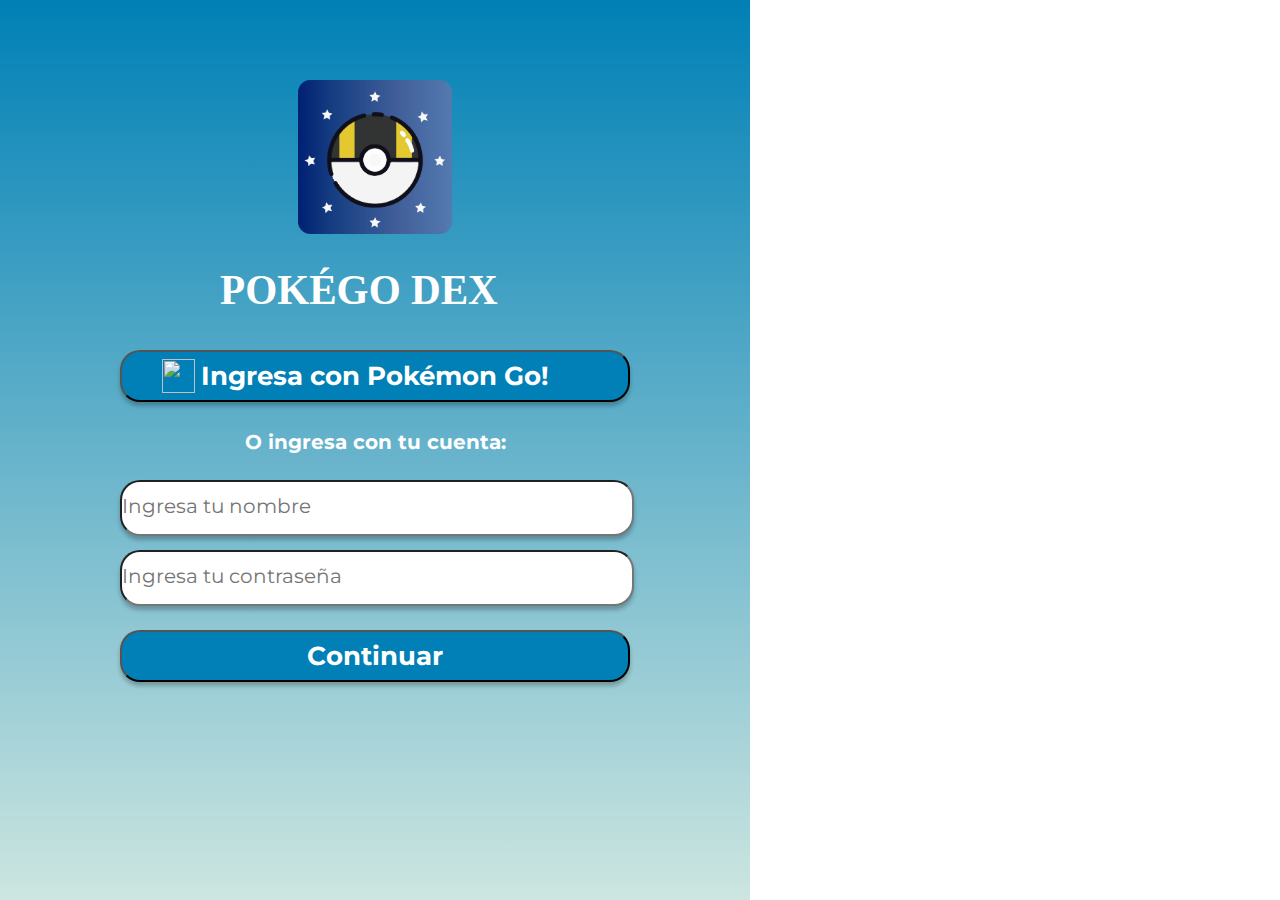
==== src/index.html @ 04f862b8 "Avances del Readme" ====
<!DOCTYPE html>
<html>
  <head>
    <meta charset="UTF-8">
    <meta name="viewport" content="width=device-width, initial-scale=1.0">
    <title>PokéGo Dex</title>
    <link rel="stylesheet" href="style.css" />
    <link rel="shortcut icon" type="image/x-icon" href="/images/logoprincipal.png">
    <link href="https://fonts.googleapis.com/css2?family=Montserrat&display=swap" rel="stylesheet">
    <link href="https://fonts.googleapis.com/css2?family=Encode+Sans+Semi+Expanded:wght@700&display=swap" rel="stylesheet">
  </head>
  <body class="index">
    <form action="principal.html" method="GET" id="form" class="contenido">
      <img id="logo" src="/images/logoprincipal.png">
      <h1>POKÉGO DEX</h1>
      <button id="botonGo">
        <a href="principal.html"><img src="images/logogo.jpg" alt=""> Ingresa con Pokémon Go!</a>
      </button>
      <h3>O ingresa con tu cuenta:</h3>
      <input type="text" id="nameUser" placeholder="Ingresa tu nombre">
      <div class="password">
        <input type="password" id="" placeholder="Ingresa tu contraseña"/>
      </div>
      <div class="send">
        <input type="submit" value="Continuar" onclick="submitForm()"/> 
      </div>
    </form>
  <div class="extension">
    <h3>PokéGo Dex es una extensión del juego de Pokémon Go</h3>
  </div>
    <script src="main.js" type="text/javascript"></script>
  </body>
</html>
---- src/style.css ----
*{
    margin: 0;
    padding: 0; 
}

/*Log in*/
.index {
background-image: url("images/backgroundLog.png");
background-position: center;
background-attachment: fixed;
background-size: cover;
background-repeat: no-repeat;
height: 100%;
}

.contenido {
position: absolute;
width: 750px;
height: 100%;
left: 0px;
top: 0px;
background: linear-gradient(180deg, #0080B6 0%, rgba(160, 207, 196, 0.53) 100%);
mix-blend-mode: normal;
}

#logo {
position: absolute;
width: 154px;
height: 154px;
left: 298px;
top: 80px;
}

.contenido h1 {
position: absolute;
width: 311px;
height: 44px;
left: 220px;
top: 265px;
    
font-family: Encode Sans Expanded;
font-style: normal;
font-weight: bold;
font-size: 41.17px;
line-height: 51px;
    
color: #FFFFFF;
}

#botonGo {
position: absolute;
width: 510px;
height: 52px;
left: 120px;
top: 350px;
background: #0080B6;
mix-blend-mode: normal;
box-shadow: 0px 4px 4px rgba(0, 0, 0, 0.25);
border-radius: 20px;
}

#botonGo:hover {
background-color: #015B81;
}

#botonGo a {
font-family: 'Montserrat', sans-serif;
font-style: normal;
font-weight: bold;
font-size: 26px;
line-height: 32px;
text-align: center;
color: #FFFFFF;
text-decoration: none;
}

#botonGo img {
position: absolute;
width: 33px;
height: 34px;
left: 40px;
top: 7px;
    
}

.contenido h3 {
position: absolute;
width: 342px;
height: 26px;
left: 204px;
top: 430px;

font-family: 'Montserrat', sans-serif;
font-style: normal;
font-weight: bold;
font-size: 19.9px;
line-height: 24px;
text-align: center;
color: #FFFFFF;
}

.contenido input {
position: absolute;
cursor: pointer;
width: 510px;
height: 52px;
left: 120px;
top: 480px;

background: #FFFFFF;
mix-blend-mode: normal;
box-shadow: 0px 4px 4px rgba(0, 0, 0, 0.25);
border-radius: 20px;
}

.contenido input::placeholder {
font-family: Montserrat;
font-style: normal;
font-weight: normal;
font-size: 19.9px;
line-height: 24px;
}

.password input{
position: absolute;
width: 510px;
height: 52px;
left: 120px;
top: 550px;
}

.password input::placeholder {
font-family: Montserrat;
font-style: normal;
font-weight: normal;
font-size: 19.9px;
line-height: 24px;
}

.send input {
position: absolute;
width: 510px;
height: 52px;
left: 120px;
top: 630px;
background: #0080B6;
mix-blend-mode: normal;
box-shadow: 0px 4px 4px rgba(0, 0, 0, 0.25);
border-radius: 20px;
color: #FFFFFF;
font-family: 'Montserrat', sans-serif;
font-style: normal;
font-weight: bold;
font-size: 26px;
line-height: 32px;
text-align: center;
}

.send input:hover {
background-color: #015B81;
}
    


.extension {
position: absolute;
left: 1100px;
top: 715px;

font-family: Montserrat;
font-style: normal;
font-weight: normal;
font-size: 12px;
line-height: 22px;

color: #FFFFFF;
}

/*Página Principal*/
.menu {
position: fixed;
width: 100%;
height: 152px;
left: 0px;
top: 0px;
background: linear-gradient(90deg, #0080B6 0%, rgba(160, 207, 196, 0.53) 100%);
}

.logo img{
position: absolute;
width: 99px;
height: 96px;
left: 41px;
top: 31px;
}

.logo h1 {
position: absolute;
width: 395px;
height: 42px;
left: 153px;
top: 50px;
    
font-family: Encode Sans Semi Expanded;
font-style: normal;
font-weight: 800;
font-size: 50px;
line-height: 62px;
    
color: #FFFFFF;
}

.buscadorPokemon input {
position: absolute;
width: 514px;
height: 52px;
left: 955px;
top: 48px;
background-color: transparent;
border: 2px solid #FFFFFF;
box-sizing: border-box;
border-radius: 15px;
}

.buscadorPokemon input::placeholder {
font-family: Montserrat;
font-style: normal;
font-weight: normal;
font-size: 19.9px;
line-height: 24px;
color: white;
}

.fondolupa {
position: absolute;
width: 61px;
height: 48px;
left: 1406px;
top: 50px;
    
background: #0080B6;
border-radius: 14px;
}

.buscadorPokemon img {
position: absolute;
width: 35px;
height: 35px;
left: 1423px;
top: 58px;
z-index: 1;
}

/*Estrella Favoritos*/
:root { /*elemento raíz de un documento*/
    --color-inactivo: #FFFFFF; /*Cuando el cursor no se encuentra sobre la estrella, esta será blanca (inactivo)*/
    --color-hover: #FFE600; /*Cuando el cursor se encuentre sobre la estrella, esta será amarilla (hover)*/
}

.valoracion {
    display: flex;
    flex-direction: row-reverse;
    position: absolute;
    left: 881px;
    top: 40px;
}

.valoracion button {
    background-color: initial;
    border: 0;
    color: var(--color-inactivo);
    transition: 1s all;
}

.valoracion button label {
    font-size: 50px;
     
} 

.valoracion button:hover {
    cursor: pointer;
    color: var(--color-hover);
    transform: rotate(360deg);
}

button:nth-child(1):hover ~ button { /*Cambian de color la etiqueda precedida (~) por aquella que que tiene el ratón encima (hover)*/
    color: var(--color-hover);
    transform: rotate(360deg);
}

/*Filtros*/
.filtros {
position: absolute;
width: 100%;
height: 60px;
left: 0px;
top: 150px;
background: #0080B6;
}


#generation,
#type,
#evolution {
cursor: pointer;
display: inline-flex;
float: right;
margin-right: 4%;
margin-top: 12px;
border: transparent;
background-color: #0080B6;
font-family: Montserrat;
font-style: normal;
font-weight: bold;
font-size: 26px;
line-height: 32px;
text-align: center;
color: #FFFFFF;
}

#generation:hover,
#type:hover,
#evolution:hover {
background-color: #015B81;
}

/*Aside (Actualizaciones)*/
input#abrir-cerrar {
visibility:hidden;
position: absolute;
}

label[for="abrir-cerrar"] {
    position: fixed;
    cursor: pointer;
    padding: 1rem;
    background-color: #0080B6;
    color: #fff;
    display: inline-block;
    width: 20%;
    font-family: Encode Sans Semi Expanded;
    font-weight: bold;
    margin-top: 150px;
    padding-left: 60%;
    font-size: 30px;
    transform: rotate(-90deg);
    margin-left: -39%;
    margin-top: 50%;
}
.cerrar {
    display:none;
}

#sidebar {
    width:0;
}

#contenido {
    margin-left:0;
}

input#abrir-cerrar:checked ~ #sidebar {
    width:340px;
}

/*El selector "+" selecciona el elemento que esté inmediatamente a continuación en el marcado html*/
/*En cambio, el selector "~" selecciona el elemento que esté a continuación pero no es necesario que esté inmediatamente a continuación*/
input#abrir-cerrar:checked + label[for="abrir-cerrar"], input#abrir-cerrar:checked ~ #contenido {
    margin-left:-260px;
    transition: margin-left .4s;
}

input#abrir-cerrar:checked + label[for="abrir-cerrar"] .cerrar {
    display:inline;
}

input#abrir-cerrar:checked + label[for="abrir-cerrar"] .abrir {
    display:none;
}

.sidebar { /*Contenido de Actualizaciones*/
    position: fixed;
    width: 340px;
    height:100%;
    top:200px;
    left: 0;
    z-index: 1;
    background-color: #0080B6;
    overflow-x: hidden;
    transition: 0.4s;
    padding: 1rem 0;
    box-sizing:border-box;
}

.sidebar h1 { 
position: absolute;
width: 190px;
height: 143px;
left: 26px;
top: 0px;
font-family: Encode Sans Semi Expanded;
color: white;
font-style: normal;
font-weight: bold;
font-size: 35px;
line-height: 52px;
}

.sidebar h1 span {
color: #A0CFC4;
left: 32px;
}

.sidebar h2 {
position: absolute;
width: 190px;
height: 143px;
left: 26px;
top: 45px;
font-family: Encode Sans Semi Expanded;
font-style: normal;
font-weight: bold;
font-size: 35px;
color: #FFFFFF;
}

.sidebar h3 {
position: absolute;
width: 190px;
height: 143px;
left: 26px;
top: 150px;   
font-family: Encode Sans Semi Expanded;
font-style: normal;
font-weight: bold;
font-size: 20px;   
color: #FFFFFF;
}

.mensaje {
position: relative;
display: inline-block;
text-align: center;
}

.mensaje img {
width: 419px;
height: 424px;
margin-left: 30px;
padding-top: 238px;

}

.actualizacion1 h3 {
position: absolute;
color: white;
top:250px;
font-size: 12px;
margin-left: -50px;
font-family: montserrat;
font-style: normal;
}

.actualizacion1 a{
position:absolute;
font-size:12px;
top: 280px;
margin-left: -190px;
margin-right: 170px;
color: #0080B6;
font-family: montserrat;
font-style: normal;
}

.actualizacion2 h3 {
position: absolute;
color: white;
top:330px;
font-size: 12px;
margin-left: -50px;
font-family: montserrat;
font-style: normal;
}
    
.actualizacion2 a{
position:absolute;
font-size:12px;
top: 360px;
margin-left: -190px;
margin-right: 170px;
color: #0080B6;
font-family: montserrat;
font-style: normal;
}
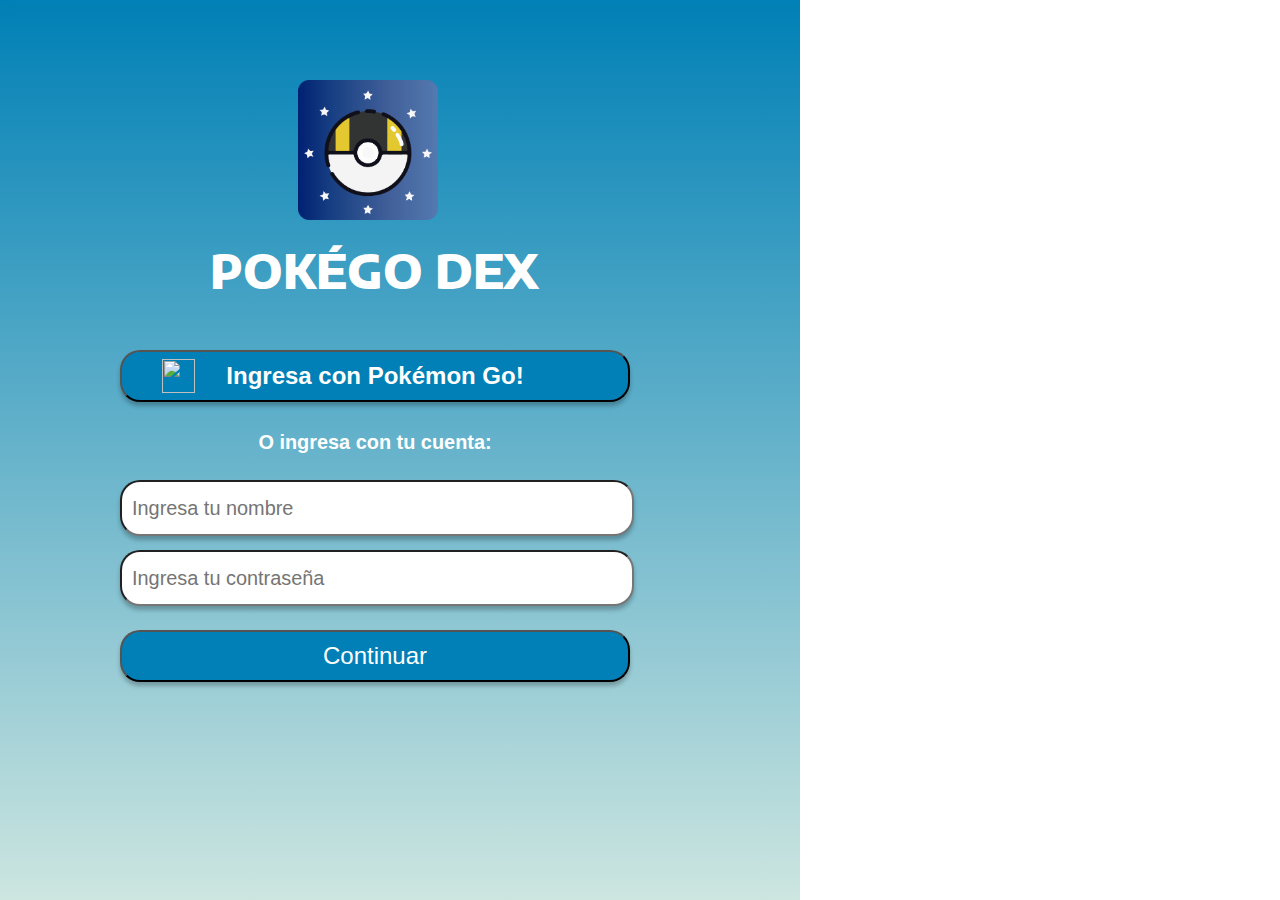
==== commit d88b212a: "cambios html y css" ====
--- a/src/index.html
+++ b/src/index.html
@@ -3,16 +3,17 @@
   <head>
     <meta charset="UTF-8">
     <meta name="viewport" content="width=device-width, initial-scale=1.0">
-    <title>PokéGo Dex</title>
+    <title>POKÉGO DEX</title>
     <link rel="stylesheet" href="style.css" />
     <link rel="shortcut icon" type="image/x-icon" href="/images/logoprincipal.png">
-    <link href="https://fonts.googleapis.com/css2?family=Montserrat&display=swap" rel="stylesheet">
-    <link href="https://fonts.googleapis.com/css2?family=Encode+Sans+Semi+Expanded:wght@700&display=swap" rel="stylesheet">
+    <link href="https://fonts.googleapis.com/css2?family=Encode+Sans+Semi+Expanded:wght@300;500;700;800&display=swap" rel="stylesheet"> 
   </head>
-  <body class="index">
-    <form action="principal.html" method="GET" id="form" class="contenido">
+  <body>
+    <div class= "containerIndex">
+      <img id="fondo" src="images/backgroundLog.png">
+      <form action="principal.html" method="GET" id="form" class="contenido">
       <img id="logo" src="/images/logoprincipal.png">
-      <h1>POKÉGO DEX</h1>
+      <h1 class="logoPoke">POKÉGO DEX</h1>
       <button id="botonGo">
         <a href="principal.html"><img src="images/logogo.jpg" alt=""> Ingresa con Pokémon Go!</a>
       </button>
@@ -24,10 +25,11 @@
       <div class="send">
         <input type="submit" value="Continuar" onclick="submitForm()"/> 
       </div>
-    </form>
-  <div class="extension">
-    <h3>PokéGo Dex es una extensión del juego de Pokémon Go</h3>
-  </div>
-    <script src="main.js" type="text/javascript"></script>
+      </form>
+      <div class="extension">
+      <h3>©2020 Dexia, Inc. ©2020 Pokémon. ©1995-2020 Nintendo / Creatures Inc.©</h3>
+      </div>
+      <script src="main.js" type="text/javascript"></script>
+    </div>
   </body>
 </html>
--- a/src/style.css
+++ b/src/style.css
@@ -1,22 +1,29 @@
+@import url("https://fonts.googleapis.com/css2?family=Encode+Sans+Semi+Expanded:wght@300;500;700;800&display=swap");
+
 *{
     margin: 0;
     padding: 0; 
 }
 
 /*Log in*/
-.index {
-background-image: url("images/backgroundLog.png");
+.containerIndex {
+font-family:'Encode Sans Expanded', sans-serif;
+width: 750px;
+height: 100%;
+}
+
+#fondo {
 background-position: center;
 background-attachment: fixed;
 background-size: cover;
 background-repeat: no-repeat;
-height: 100%;
+width: 1600px;
 }
 
 .contenido {
 position: absolute;
-width: 750px;
-height: 100%;
+width: 800px;
+height: 900px;
 left: 0px;
 top: 0px;
 background: linear-gradient(180deg, #0080B6 0%, rgba(160, 207, 196, 0.53) 100%);
@@ -25,26 +32,25 @@
 
 #logo {
 position: absolute;
-width: 154px;
-height: 154px;
+width: 140px;
+height: 140px;
 left: 298px;
 top: 80px;
 }
 
 .contenido h1 {
 position: absolute;
-width: 311px;
+width: 400px;
 height: 44px;
-left: 220px;
-top: 265px;
-    
-font-family: Encode Sans Expanded;
-font-style: normal;
-font-weight: bold;
-font-size: 41.17px;
-line-height: 51px;
-    
+left: 210px;
+top: 240px;
+font-family: Encode Sans Semi Expanded;
+font-style: normal;
+font-weight: 800;
+font-size: 46px;
+line-height: 62px;
 color: #FFFFFF;
+
 }
 
 #botonGo {
@@ -64,10 +70,8 @@
 }
 
 #botonGo a {
-font-family: 'Montserrat', sans-serif;
-font-style: normal;
 font-weight: bold;
-font-size: 26px;
+font-size: 24px;
 line-height: 32px;
 text-align: center;
 color: #FFFFFF;
@@ -90,7 +94,6 @@
 left: 204px;
 top: 430px;
 
-font-family: 'Montserrat', sans-serif;
 font-style: normal;
 font-weight: bold;
 font-size: 19.9px;
@@ -101,12 +104,11 @@
 
 .contenido input {
 position: absolute;
-cursor: pointer;
 width: 510px;
 height: 52px;
 left: 120px;
 top: 480px;
-
+font-size: 20px;
 background: #FFFFFF;
 mix-blend-mode: normal;
 box-shadow: 0px 4px 4px rgba(0, 0, 0, 0.25);
@@ -114,11 +116,9 @@
 }
 
 .contenido input::placeholder {
-font-family: Montserrat;
-font-style: normal;
-font-weight: normal;
 font-size: 19.9px;
 line-height: 24px;
+padding-left: 10px;
 }
 
 .password input{
@@ -127,13 +127,12 @@
 height: 52px;
 left: 120px;
 top: 550px;
+font-size:20px;
 }
 
 .password input::placeholder {
-font-family: Montserrat;
 font-style: normal;
 font-weight: normal;
-font-size: 19.9px;
 line-height: 24px;
 }
 
@@ -148,11 +147,9 @@
 box-shadow: 0px 4px 4px rgba(0, 0, 0, 0.25);
 border-radius: 20px;
 color: #FFFFFF;
-font-family: 'Montserrat', sans-serif;
-font-style: normal;
-font-weight: bold;
-font-size: 26px;
-line-height: 32px;
+font-style: normal;
+font-weight: 300;
+font-size: 24px;
 text-align: center;
 }
 
@@ -160,30 +157,31 @@
 background-color: #015B81;
 }
     
-
-
 .extension {
 position: absolute;
-left: 1100px;
-top: 715px;
-
-font-family: Montserrat;
-font-style: normal;
-font-weight: normal;
-font-size: 12px;
+left: 1095px;
+top: 755px;
+font-weight: 300;
+font-size: 10px;
 line-height: 22px;
-
 color: #FFFFFF;
 }
 
 /*Página Principal*/
+
+.arriba {
+top:0px;
+float: left;
+background-color: #FFE600;
+}
+
 .menu {
 position: fixed;
 width: 100%;
 height: 152px;
 left: 0px;
 top: 0px;
-background: linear-gradient(90deg, #0080B6 0%, rgba(160, 207, 196, 0.53) 100%);
+background:linear-gradient(90deg, #0080B6 0%, #A0CFC4 100%);
 }
 
 .logo img{
@@ -199,14 +197,12 @@
 width: 395px;
 height: 42px;
 left: 153px;
-top: 50px;
-    
+top: 50px;   
 font-family: Encode Sans Semi Expanded;
 font-style: normal;
 font-weight: 800;
 font-size: 50px;
 line-height: 62px;
-    
 color: #FFFFFF;
 }
 
@@ -220,10 +216,13 @@
 border: 2px solid #FFFFFF;
 box-sizing: border-box;
 border-radius: 15px;
+color: #FFFFFF;
+font-style: bold;
+font-size: 19.9px; ;
 }
 
 .buscadorPokemon input::placeholder {
-font-family: Montserrat;
+padding-left: 10px;
 font-style: normal;
 font-weight: normal;
 font-size: 19.9px;
@@ -231,22 +230,28 @@
 color: white;
 }
 
-.fondolupa {
+.fondolupa button{
 position: absolute;
 width: 61px;
 height: 48px;
 left: 1406px;
 top: 50px;
-    
+border: none;
+  
 background: #0080B6;
 border-radius: 14px;
 }
 
+.fondolupa button:hover {
+  background: #015B81;
+  cursor: pointer; 
+}
+
 .buscadorPokemon img {
 position: absolute;
 width: 35px;
 height: 35px;
-left: 1423px;
+left: 1421px;
 top: 58px;
 z-index: 1;
 }
@@ -266,21 +271,31 @@
 }
 
 .valoracion button {
-    background-color: initial;
-    border: 0;
-    color: var(--color-inactivo);
-    transition: 1s all;
+  background-color: initial;
+  border: 0;
+  color: var(--color-inactivo);
+  transition: 1s all;
+  transition: 1s all;
+}
+
+.valoracion button a {
+  text-decoration: none;
+  color: var(--color-inactivo);
 }
 
 .valoracion button label {
-    font-size: 50px;
-     
+  font-size: 50px;
 } 
 
 .valoracion button:hover {
-    cursor: pointer;
-    color: var(--color-hover);
-    transform: rotate(360deg);
+  cursor: pointer;
+  color: var(--color-hover);
+  transform: rotate(360deg);
+  transform: rotate(360deg);
+}
+
+.valoracion button a:hover {
+  color: var(--color-hover);
 }
 
 button:nth-child(1):hover ~ button { /*Cambian de color la etiqueda precedida (~) por aquella que que tiene el ratón encima (hover)*/
@@ -301,26 +316,25 @@
 
 #generation,
 #type,
-#evolution {
+#candy {
 cursor: pointer;
 display: inline-flex;
 float: right;
 margin-right: 4%;
 margin-top: 12px;
 border: transparent;
-background-color: #0080B6;
-font-family: Montserrat;
-font-style: normal;
-font-weight: bold;
+background-color:transparent;
+font-style: normal;
+font-weight: 500;
 font-size: 26px;
 line-height: 32px;
-text-align: center;
+text-align: right;
 color: #FFFFFF;
 }
 
 #generation:hover,
 #type:hover,
-#evolution:hover {
+#candy:hover {
 background-color: #015B81;
 }
 
@@ -339,10 +353,10 @@
     display: inline-block;
     width: 20%;
     font-family: Encode Sans Semi Expanded;
-    font-weight: bold;
+    font-weight: 500;
     margin-top: 150px;
     padding-left: 60%;
-    font-size: 30px;
+    font-size: 26px;
     transform: rotate(-90deg);
     margin-left: -39%;
     margin-top: 50%;
@@ -360,7 +374,7 @@
 }
 
 input#abrir-cerrar:checked ~ #sidebar {
-    width:340px;
+    width:360px;
 }
 
 /*El selector "+" selecciona el elemento que esté inmediatamente a continuación en el marcado html*/
@@ -379,17 +393,17 @@
 }
 
 .sidebar { /*Contenido de Actualizaciones*/
-    position: fixed;
-    width: 340px;
-    height:100%;
-    top:200px;
-    left: 0;
-    z-index: 1;
-    background-color: #0080B6;
-    overflow-x: hidden;
-    transition: 0.4s;
-    padding: 1rem 0;
-    box-sizing:border-box;
+  position: fixed;
+  width: 340px;
+  height:100%;
+  top:200px;
+  left: 0;
+  z-index: 1;
+  background-color: #0080B6;
+  overflow-x: hidden;
+  transition: 0.4s;
+  padding: 1rem 0;
+  box-sizing:border-box;
 }
 
 .sidebar h1 { 
@@ -399,10 +413,10 @@
 left: 26px;
 top: 0px;
 font-family: Encode Sans Semi Expanded;
-color: white;
+color: rgb(255, 255, 255);
 font-style: normal;
 font-weight: bold;
-font-size: 35px;
+font-size: 28px;
 line-height: 52px;
 }
 
@@ -420,7 +434,7 @@
 font-family: Encode Sans Semi Expanded;
 font-style: normal;
 font-weight: bold;
-font-size: 35px;
+font-size: 28px;
 color: #FFFFFF;
 }
 
@@ -429,11 +443,11 @@
 width: 190px;
 height: 143px;
 left: 26px;
-top: 150px;   
+top: 120px;   
 font-family: Encode Sans Semi Expanded;
 font-style: normal;
 font-weight: bold;
-font-size: 20px;   
+font-size: 15px;   
 color: #FFFFFF;
 }
 
@@ -444,77 +458,453 @@
 }
 
 .mensaje img {
-width: 419px;
-height: 424px;
+width: 400px;
+height: 360px;
 margin-left: 30px;
-padding-top: 238px;
+padding-top: 180px;
 
 }
 
 .actualizacion1 h3 {
 position: absolute;
 color: white;
-top:250px;
+top:190px;
 font-size: 12px;
 margin-left: -50px;
-font-family: montserrat;
-font-style: normal;
+font-family: Encode Sans Semi Expanded;
 }
 
 .actualizacion1 a{
 position:absolute;
 font-size:12px;
-top: 280px;
-margin-left: -190px;
+top: 220px;
+margin-left: -160px;
 margin-right: 170px;
 color: #0080B6;
-font-family: montserrat;
-font-style: normal;
+font-family: Encode Sans Semi Expanded;
 }
 
 .actualizacion2 h3 {
 position: absolute;
 color: white;
-top:330px;
+top:270px;
 font-size: 12px;
 margin-left: -50px;
-font-family: montserrat;
-font-style: normal;
+font-family: Encode Sans Semi Expanded;
 }
     
 .actualizacion2 a{
 position:absolute;
 font-size:12px;
-top: 360px;
-margin-left: -190px;
+top: 300px;
+margin-left: -170px;
 margin-right: 170px;
 color: #0080B6;
-font-family: montserrat;
-font-style: normal;
-}
-
-
-
-
-
-
-
-
-
-
-
-
-
-
-
-
-
-
-
-
-
-
-
-
-
-
+font-family: Encode Sans Semi Expanded;
+}
+
+
+/*TARJETAS*/
+section {
+    display: block;
+}
+
+#root {
+display: flex;
+justify-content:space-evenly;
+flex-wrap:wrap; 
+justify-content: center;
+padding-bottom:10px;
+padding-top: 17%;
+margin-left: 70px;
+}
+
+#tarjetas {    
+cursor: pointer;
+float: left;
+width: 175px;
+height: 85px;
+padding: 50px ;
+background: rgba(255, 255, 255, 0.85);
+box-shadow: 10px 10px 20px rgba(0, 0, 0, 0.25);
+border-radius: 10px;
+margin: 20px;
+background: #F1F1F0;
+box-shadow: 0px 4px 4px rgba(0, 0, 0, 0.25);
+border-radius: 15px;
+}
+
+.infoPokemon{
+display: flex;
+flex-flow: column wrap;
+color: white;
+font-family: Encode Sans Semi Expanded;
+font-style: normal;
+font-weight: 700;
+font-size: 24px;
+text-align: center;
+width: 276px;  
+height: 39px;
+margin-left: -29%;
+margin-top: 10px;
+background: #A0CFC4;
+border-radius: 0px 0px 15px 15px;
+}
+
+p {
+margin-top: 2px;
+}
+
+.foto{
+justify-content: center;
+margin-left: 28px;
+margin-top: -13%;
+}
+
+
+/*estrella de tarjetas*/
+:root { /*elemento raíz de un documento*/
+--color-inactivo: #FFFFFF; /*Cuando el cursor no se encuentra sobre la estrella, esta será blanca (inactivo)*/
+--color-hover: #FFE600; /*Cuando el cursor se encuentre sobre la estrella, esta será amarilla (hover)*/
+}
+
+.starTarjeta {
+display: flex;
+justify-content:space-evenly;
+flex-wrap:wrap; 
+float: left;
+}
+
+.starTarjeta button {
+background-color: initial;
+border: 0;
+color: var(--color-inactivo);
+transition: 1s all;
+
+}
+
+.starTarjeta button label {
+font-size: 30px; 
+float: left;
+margin-left: 180px;
+margin-top: -50px;
+cursor: pointer;
+} 
+
+.starTarjeta button:hover {
+color: var(--color-hover);
+}
+
+label {
+  cursor: pointer;
+}
+
+/* MODAL */
+.card-modal {
+  display: flex;
+  justify-content: center;
+  align-items: center;
+  position: fixed;
+  width: 100vw;
+  height: 100vh;
+  left: 0;
+  top: 0;
+  z-index: 1;
+  background: rgba(47, 49, 47, 0.719);
+  }
+  
+  .imgPokemon {
+  justify-content: center;
+  align-items: center;
+  display: flex;
+  flex-flow: column;
+  color: #0080B6;
+  font-family: Encode Sans Semi Expanded;
+  font-size: 20px;
+  font-weight: 800;
+  text-align: center;
+  width: 300px;
+  height: 500px;
+  background: #F2EDEE;
+  border-radius: 30px 0px 0px 30px;
+  }
+  
+  .modalInline {
+  border: solid 2px;
+  border-color: #0080B6;
+  border-radius: 15px;
+  padding:0 10px;
+  margin-bottom: 5px;
+  text-transform:uppercase;
+  font-size: 16px;
+  font-weight: 500;
+  }
+  
+  .modalInlineWhite {
+  border: solid 1.5px;
+  border-color: #fff;
+  border-radius: 15px;
+  padding:0 20px;
+  margin-bottom: 10px;;
+  text-transform:uppercase;
+  font-size: 16px;
+  font-weight: 500;
+  width: 90%
+  }
+  
+  
+  .imgModal{
+  margin-left: 20px;;
+  justify-content: center;
+  height: 220px;
+  width: 200px;
+  padding-bottom: 15px;
+    }
+  
+  
+  .infoPokemonModal {
+    display: flex;
+    justify-content: left;
+    align-items: baseline;
+    color: white;
+    font-family: Encode Sans Semi Expanded;
+    font-style: normal;
+    font-weight: bold;
+    font-size: 23px;
+    text-align: left;
+    width: 430px;
+    height: 500px;
+    background: #0080B6;
+    padding-left: 1%;
+    padding-right: 1%;
+    border-radius: 0px 30px 30px 0px;
+  }
+  
+  .numeroNombre {
+  font-size: 32pt;
+  text-transform:uppercase;
+  padding-top: 25px;
+  font-weight: 800;
+  }
+  
+  .generacion {
+  font-size: 20pt;
+  justify-content: left;
+  font-weight: 500;
+  }
+  
+  .especificaciones {
+  margin-top: 50px;
+  font-size: 14pt;
+  font-style: normal;
+  width: 410px;
+  }
+  
+  /* Botón cerrar Tarjeta*/
+  .close {
+  float: right;
+  margin-top: 10px;
+  font-size: 28px;
+  font-weight: bold;
+  padding-top: 20px;
+  background: none;
+  border: none;
+  color: #FFFFFF;
+  }
+    
+  .close:hover,
+  .close:focus {
+  color: #A0CFC4;
+  text-decoration: none;
+  cursor: pointer;
+  }
+
+/* Footer*/
+.fondoPrincipal {
+  background-color: #0080B6;
+  margin-top: 80px;
+}
+
+  .footer-distributed {
+    top: 500px;
+    
+    box-sizing: border-box;
+    width: 100%;
+    font: normal 16px sans-serif;
+    padding: 50px;
+  }
+  
+  .footer-distributed .footer-left p {
+    color: #ffffff;
+    font-size: 12px;
+    margin-left: 50px;
+  }
+  /* Footer links */
+  
+  .footer-distributed p.footer-links {
+    font-size: 18px;
+    color: #ffffff;
+    padding: 0;
+    transition: ease .25s;
+  }
+
+  .footer-distributed p.footer-links a {
+    display: inline-block;
+    line-height: 1.8;
+    text-decoration: none;
+    color: inherit;
+    transition: ease .25s;
+  }
+
+  .footer-distributed p.footer-links a:hover {
+    color:#A0CFC4;
+  }
+
+  
+  .footer-distributed .footer-links a:before {
+    content: "·";
+    left: 0;
+    color: #fff;
+    display: inline-block;
+  }
+  
+  .footer-distributed .footer-links .link-1:before {
+    content: none;
+  }
+  
+  .footer-distributed .footer-right {
+    float: right;
+    margin-top: 6px;
+    max-width: 180px;
+    margin-right: 40px;
+  }
+  
+  .footer-distributed .footer-right a {
+    display: inline-block;
+    width: 35px;
+    height: 35px;
+    text-align: center;
+    line-height: 35px;
+    margin-left: 50px;
+    transition:all .25s;
+  }
+
+  .footer-icon {
+    width: 35px;
+    height: 35px;
+    padding-right: -100px;
+    padding-left: 50px;
+  }
+
+  .line {
+    margin-top: 10px;
+    margin-bottom: 10px;
+    width: 100%;
+    margin-right: 40px;
+    margin-left: 30px;
+  }
+
+/*FAVORITOS*/
+ .menuFavoritos {
+   background:linear-gradient(90deg, #8E90B9 0%, #DBA2BF 100%);
+   position: fixed;
+   width: 100%;
+   height: 152px;
+   left: 0px;
+   top: 0px;
+  }
+
+ .lupa button{
+  position: absolute;
+  width: 61px;
+  height: 48px;
+  left: 1406px;
+  top: 50px;
+  border: none;
+  background: #8E90B9;
+  border-radius: 14px;
+  }
+    
+  .lupa button:hover {
+    background: #6E71A1;
+    cursor: pointer; 
+  }
+
+  .filtrosFavoritos {
+    position: absolute;
+    width: 100%;
+    height: 60px;
+    left: 0px;
+    top: 150px;
+    background: #8E90B9;
+    }
+
+ .fondoFavoritos {
+  background: #8E90B9;
+ }
+
+.actualizacionesFavoritos label{
+  background: #8E90B9;
+}
+
+.maqueta img{
+  width: 94%;
+  margin-top: 230px;
+  margin-left: 80px;
+  margin-bottom: -190px;
+}
+ 
+  /* Media Queries footer */
+  
+  @media (max-width: 600px) {
+
+  }
+
+/* SMARTPHONE */
+@media screen and (max-width: 599px) and (min-width: 200px) {
+
+  /* Página de inicio*/
+    .containerIndex {
+    font-family:'Encode Sans Expanded', sans-serif;
+    width: 320px;
+    display: flex;
+    }
+    
+    #fondo {
+    background-position: center;
+    background-attachment: fixed;
+    background-size: cover;
+    background-repeat: no-repeat;
+    width: 800px;
+    }
+    
+    .contenido {
+    position: absolute;
+    width: 400px;
+    height: 900px;
+    left: 0px;
+    top: 0px;
+    background: linear-gradient(180deg, #0080B6 0%, rgba(160, 207, 196, 0.53) 100%);
+    mix-blend-mode: normal;
+    }
+
+    /* Footer */
+  .footer-distributed .footer-left, .footer-distributed .footer-right {
+    text-align: center; 
+    }
+    .footer-distributed .footer-right {
+    float: none;
+    margin: 0 auto 40px;
+    }
+    .footer-distributed .footer-left p.footer-links {
+    line-height: 1.8;
+    }
+}
+
+
+
+
+/* Tablet */
+@media screen and (max-width: 900px) and (min-width: 600px) {
+}
+  
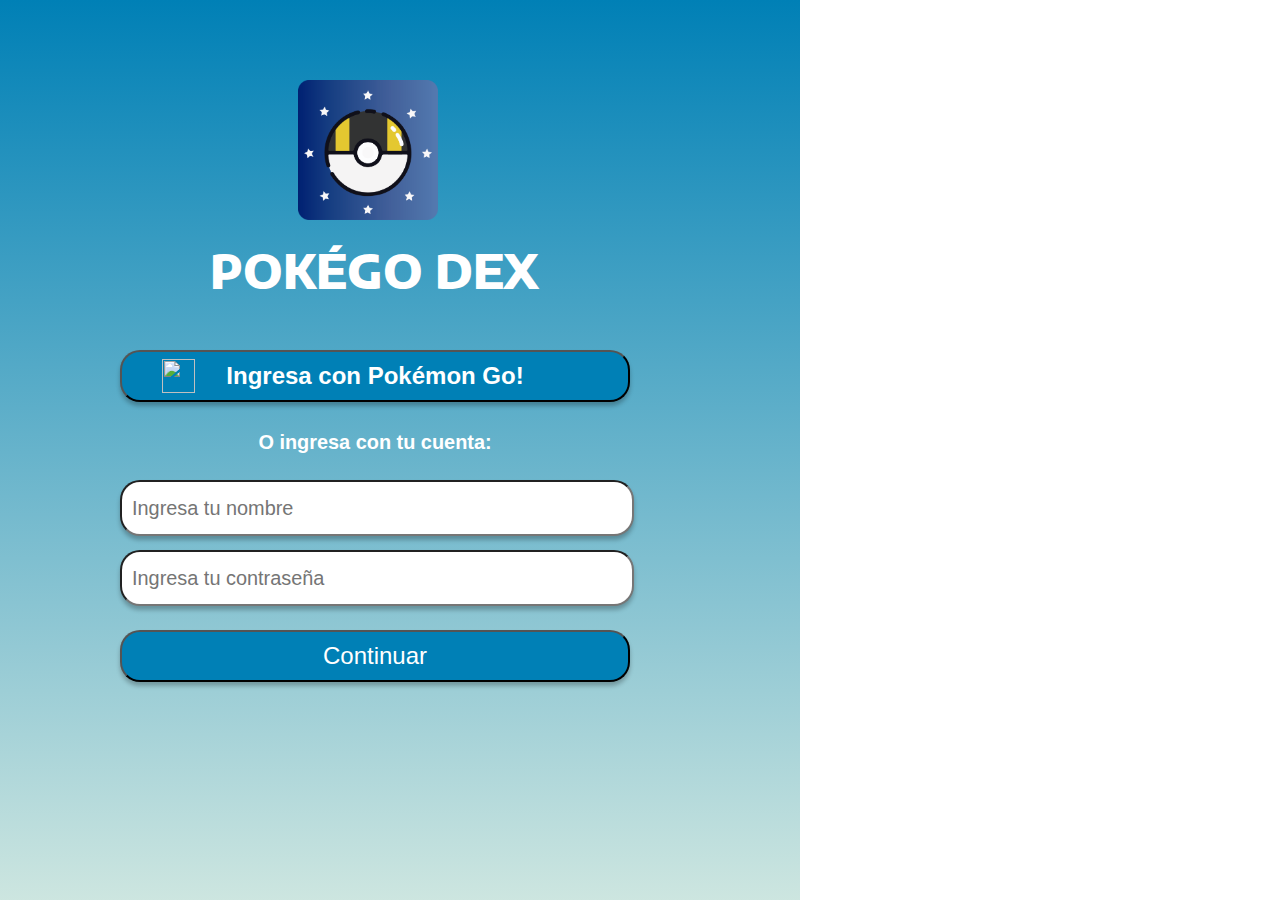
==== commit 6455ac2b: "18 julio" ====
--- a/src/index.html
+++ b/src/index.html
@@ -8,27 +8,24 @@
     <link rel="shortcut icon" type="image/x-icon" href="/images/logoprincipal.png">
     <link href="https://fonts.googleapis.com/css2?family=Encode+Sans+Semi+Expanded:wght@300;500;700;800&display=swap" rel="stylesheet"> 
   </head>
-  <body>
+  <body class="index">
     <div class= "containerIndex">
-      <img id="fondo" src="images/backgroundLog.png">
+      <h3 class="extension">©2020 Dexia, Inc. ©2020 Pokémon. ©1995-2020 Nintendo / Creatures Inc.©</h3>
       <form action="principal.html" method="GET" id="form" class="contenido">
       <img id="logo" src="/images/logoprincipal.png">
       <h1 class="logoPoke">POKÉGO DEX</h1>
       <button id="botonGo">
-        <a href="principal.html"><img src="images/logogo.jpg" alt=""> Ingresa con Pokémon Go!</a>
+        <a href="principal.html"><img src="images/logogo.jpg" class="pokebola" alt=""> Ingresa con Pokémon Go!</a>
       </button>
       <h3>O ingresa con tu cuenta:</h3>
       <input type="text" id="nameUser" placeholder="Ingresa tu nombre">
       <div class="password">
-        <input type="password" id="" placeholder="Ingresa tu contraseña"/>
+        <input type="password" id="passwordUser" placeholder="Ingresa tu contraseña"/>
       </div>
       <div class="send">
         <input type="submit" value="Continuar" onclick="submitForm()"/> 
       </div>
       </form>
-      <div class="extension">
-      <h3>©2020 Dexia, Inc. ©2020 Pokémon. ©1995-2020 Nintendo / Creatures Inc.©</h3>
-      </div>
       <script src="main.js" type="text/javascript"></script>
     </div>
   </body>
--- a/src/style.css
+++ b/src/style.css
@@ -6,10 +6,28 @@
 }
 
 /*Log in*/
+.index {
+background-image: url("images/backgroundLog.png");
+background-position: center;
+background-attachment: fixed;
+background-size: cover;
+background-repeat: no-repeat;
+height: 100%;
+}
+
 .containerIndex {
 font-family:'Encode Sans Expanded', sans-serif;
 width: 750px;
 height: 100%;
+}
+
+.extension {
+position: absolute;
+left: 1095px;
+top: 755px;
+font-weight: 300;
+font-size: 13px;
+color: #FFFFFF;
 }
 
 #fondo {
@@ -50,7 +68,6 @@
 font-size: 46px;
 line-height: 62px;
 color: #FFFFFF;
-
 }
 
 #botonGo {
@@ -157,15 +174,7 @@
 background-color: #015B81;
 }
     
-.extension {
-position: absolute;
-left: 1095px;
-top: 755px;
-font-weight: 300;
-font-size: 10px;
-line-height: 22px;
-color: #FFFFFF;
-}
+
 
 /*Página Principal*/
 
@@ -675,7 +684,7 @@
     width: 430px;
     height: 500px;
     background: #0080B6;
-    padding-left: 1%;
+    padding-left: 2%;
     padding-right: 1%;
     border-radius: 0px 30px 30px 0px;
   }
@@ -726,92 +735,91 @@
 }
 
   .footer-distributed {
-    top: 500px;
-    
-    box-sizing: border-box;
-    width: 100%;
-    font: normal 16px sans-serif;
-    padding: 50px;
+  top: 500px;  
+  box-sizing: border-box;
+  width: 100%;
+  font: normal 16px sans-serif;
+  padding: 50px;
   }
   
   .footer-distributed .footer-left p {
-    color: #ffffff;
-    font-size: 12px;
-    margin-left: 50px;
+  color: #ffffff;
+  font-size: 12px;
+  margin-left: 50px;
   }
   /* Footer links */
   
   .footer-distributed p.footer-links {
-    font-size: 18px;
-    color: #ffffff;
-    padding: 0;
-    transition: ease .25s;
+  font-size: 18px;
+  color: #ffffff;
+  padding: 0;
+  transition: ease .25s;
   }
 
   .footer-distributed p.footer-links a {
-    display: inline-block;
-    line-height: 1.8;
-    text-decoration: none;
-    color: inherit;
-    transition: ease .25s;
+  display: inline-block;
+  line-height: 1.8;
+  text-decoration: none;
+  color: inherit;
+  transition: ease .25s;
   }
 
   .footer-distributed p.footer-links a:hover {
-    color:#A0CFC4;
+  color:#A0CFC4;
   }
 
   
   .footer-distributed .footer-links a:before {
-    content: "·";
-    left: 0;
-    color: #fff;
-    display: inline-block;
+  content: "·";
+  left: 0;
+  color: #fff;
+  display: inline-block;
   }
   
   .footer-distributed .footer-links .link-1:before {
-    content: none;
+  content: none;
   }
   
   .footer-distributed .footer-right {
-    float: right;
-    margin-top: 6px;
-    max-width: 180px;
-    margin-right: 40px;
+  float: right;
+  margin-top: 6px;
+  max-width: 180px;
+  margin-right: 40px;
   }
   
   .footer-distributed .footer-right a {
-    display: inline-block;
-    width: 35px;
-    height: 35px;
-    text-align: center;
-    line-height: 35px;
-    margin-left: 50px;
-    transition:all .25s;
+  display: inline-block;
+  width: 35px;
+  height: 35px;
+  text-align: center;
+  line-height: 35px;
+  margin-left: 50px;
+  transition:all .25s;
   }
 
   .footer-icon {
-    width: 35px;
-    height: 35px;
-    padding-right: -100px;
-    padding-left: 50px;
+  width: 35px;
+  height: 35px;
+  padding-right: -100px;
+  padding-left: 50px;
   }
 
   .line {
-    margin-top: 10px;
-    margin-bottom: 10px;
-    width: 100%;
-    margin-right: 40px;
-    margin-left: 30px;
+  margin-top: 10px;
+  margin-bottom: 10px;
+  width: 100%;
+  margin-right: 40px;
+  margin-left: 30px;
   }
 
 /*FAVORITOS*/
  .menuFavoritos {
-   background:linear-gradient(90deg, #8E90B9 0%, #DBA2BF 100%);
-   position: fixed;
-   width: 100%;
-   height: 152px;
-   left: 0px;
-   top: 0px;
+  background:linear-gradient(90deg, #8E90B9 0%, #DBA2BF 100%);
+  position: fixed;
+  width: 100%;
+  height: 152px;
+  left: 0px;
+  top: 0px;
   }
 
  .lupa button{
@@ -826,18 +834,18 @@
   }
     
   .lupa button:hover {
-    background: #6E71A1;
-    cursor: pointer; 
+  background: #6E71A1;
+  cursor: pointer; 
   }
 
   .filtrosFavoritos {
-    position: absolute;
-    width: 100%;
-    height: 60px;
-    left: 0px;
-    top: 150px;
-    background: #8E90B9;
-    }
+  position: absolute;
+  width: 100%;
+  height: 60px;
+  left: 0px;
+  top: 150px;
+  background: #8E90B9;
+  }
 
  .fondoFavoritos {
   background: #8E90B9;
@@ -854,57 +862,436 @@
   margin-bottom: -190px;
 }
  
-  /* Media Queries footer */
-  
-  @media (max-width: 600px) {
-
-  }
+  /* Media Queries */
 
 /* SMARTPHONE */
-@media screen and (max-width: 599px) and (min-width: 200px) {
-
-  /* Página de inicio*/
-    .containerIndex {
-    font-family:'Encode Sans Expanded', sans-serif;
-    width: 320px;
-    display: flex;
+@media screen and (max-width: 736px) and (min-width: 200px) {
+
+  /* PÁGINA DE INICIO*/
+
+  .index {
+  background-image: none;
+  height: 20%;
+  }
+
+  #logo {
+  width: 80px;
+  height: 80px;
+  left: 155px;
+  }
+
+  .contenido h1 {
+  left: 90px;
+  top: 160px;
+  font-size: 30px;
+  }
+
+  #botonGo {
+  width: 320px;
+  height: 34px;
+  left: 30px;
+  top: 240px;
+  font-size: 16px;
+  }
+
+  #botonGo a {
+  font-size: 16px;
+  }
+
+  .contenido h3 {
+  position: absolute;
+  width: 342px;
+  height: 26px;
+  left: 28px;
+  top: 300px;
+  font-size: 16px;
+  }   
+
+  #botonGo img {
+  visibility: hidden; 
+  }
+    
+  .password input {
+  width: 320px;
+  height: 34px;
+  font-size: 6px;
+  left: 30px;
+  top: 400px;
+  }
+
+  .password input::placeholder{
+  font-size: 12px;
+  } 
+    
+  #nameUser::placeholder{
+  font-size: 12px;
+  }  
+      
+  #nameUser {
+  width: 320px;
+  height: 34px;
+  left: 30px;
+  top: 350px;
+  }  
+
+  .send input {
+  width: 320px;
+  height: 34px;
+  font-size: 16px;
+  left: 30px;
+  top: 470px;
+  }
+
+/* PÁGINA PRINCIPAL*/
+
+/* Header*/
+
+  .logo img{
+  width: 60px;
+  height: 60px;
+  top: 20px;
+  }
+        
+  .logo h1 {
+  left: 110px;
+  top: 21px;   
+  font-size: 30px;
+  }
+
+  .menu {
+  left: 0px;
+  top: 0px;
+  }
+
+  .filtros {
+  height: 50px;
+  top: 100px;
+  }
+
+  #generation,
+  #type,
+  #candy {
+  font-size: 16px;
+  line-height: 32px;
+  }
+
+  /*Actualizaciones*/
+  input#abrir-cerrar,
+  label[for="abrir-cerrar"], 
+  .cerrar, 
+  #sidebar, 
+  #contenido, 
+  input#abrir-cerrar:checked ~ #sidebar, 
+  input#abrir-cerrar:checked + label[for="abrir-cerrar"], input#abrir-cerrar:checked ~ #contenido,
+  input#abrir-cerrar:checked + label[for="abrir-cerrar"] .cerrar,
+  input#abrir-cerrar:checked + label[for="abrir-cerrar"] .abrir 
+  .sidebar 
+  .sidebar h1
+  .sidebar h1 span
+  .sidebar h2 
+  .sidebar h3 
+  .mensaje 
+  .mensaje img 
+  .actualizacion1 h3 
+  .actualizacion1 a
+  .actualizacion2 h3 
+  .actualizacion2 a{
+  visibility: hidden;
+  }
+
+  /*Tarjetas*/
+  #root {
+  padding-top: 45%;
+  margin-left: 0px;
+  }
+
+  /* MODAL */
+  .card-modal {
+  flex-flow: column;
+  }
+  
+  .imgPokemon {
+  font-size: 12px;
+  width: 300px;
+  height: 250px;
+  border-radius: 15px 15px 0px 0px;
+  padding-top: 10px;
+  }
+  
+  .modalInline {
+  font-size: 12px;
+  border: solid 0.75px;
+  }
+  
+  .modalInlineWhite {
+  font-size: 12px;
+  border: solid 0.75px;
+  }
+  
+  .imgModal{
+  margin-left: 20px;;
+  justify-content: center;
+  height: 140px;
+  width: 120px;
+  padding-bottom: 2px;
+  }
+  
+  .infoPokemonModal {
+  font-size: 12px;
+  width: 300px;
+  height: 350px;
+  padding-left: 0%;
+  padding-right: 0%;
+  border-radius: 0px 0px 15px 15px;
+  }
+  
+  .numeroNombre {
+  font-size: 20pt;
+  padding-left: 5%;
+  padding-top: 3%;
+  }
+  
+  .generacion {
+  font-size: 14pt;
+  padding-left: 5%;
+  }
+  
+  .especificaciones {
+  margin-top: 20px;
+  font-size: 10pt;
+  width: 260px;
+  padding-left: 5%;
+  }
+
+  .close {
+  float: center;
+  margin-top: 10px;
+  font-size: 28px;
+  font-weight: bold;
+  padding-top: 20px;
+  background: none;
+  border: none;
+  color: #FFFFFF;
+  }
+
+  /* FOOTER */
+  .fondoPrincipal {
+  margin-top: 60px;
+  }
+
+  .footer-distributed {
+  padding: 20px;
+  }
+  
+  .footer-distributed .footer-left p {
+  text-align: center;
+  font-size: 8px;
+  margin-left: 5px;
+  }
+  
+  /* Footer links */
+  
+  .footer-distributed p.footer-links {
+  font-size: 17px;
+  }
+
+  .footer-distributed .footer-links a:before {
+  left: 0;
+  }
+  
+  .footer-distributed .footer-right a {
+  width: 25px;
+  height: 25px;
+  }
+
+  .footer-icon {
+  width: 25px;
+  height: 25px;
+  padding-right: 0px;
+  padding-left: 0px;
+  }
+
+  .line {
+  margin-top: 10px;
+  margin-bottom: 10px;
+  width: 100%;
+  margin-right: 0px;
+  margin-left: 0px;
+  }
+}
+
+/* Ipad */
+@media screen and (max-width: 1024px) and (min-width:768px) {
+
+/* PÁGINA DE INICIO*/
+
+  .index {
+  height: 20%;
+  }
+
+  #logo {
+  width: 70px;
+  height: 70px;
+  left: 155px;
+  top: 50px;
+  }
+
+  .contenido h1 {
+  left: 95px;
+  top: 115px;
+  font-size: 26px;
+  }
+
+  #botonGo {
+  width: 300px;
+  height: 34px;
+  left: 38px;
+  top: 190px;
+  font-size: 14px;
+  }
+
+  #botonGo a {
+  font-size: 16px;
+  font-weight: 800;
+  }
+
+  .contenido h3 {
+  position: absolute;
+  width: 300px;
+  height: 34px;
+  left: 38px;
+  top: 240px;
+  font-size: 14px;
+  }   
+
+  #botonGo img {
+  visibility: hidden; 
+  }
+    
+  .password input {
+  width: 300px;
+  height: 34px;
+  left: 38px;
+  top: 280px;
+  }
+
+  .password input::placeholder{
+  font-size: 12px;
+  } 
+    
+  #nameUser::placeholder{
+  font-size: 12px;
+  }  
+      
+  #nameUser {
+  width: 300px;
+  height: 34px;
+  left: 38px;
+  top: 330px;
+  }  
+
+  .send input {
+  width: 300px;
+  height: 34px;
+  left: 38px;
+  font-size: 16px;
+  top: 380px;
+  font-weight: 800;
+  }
+
+  .filtros {
+  height: 70px;
+  top: 150px;
+  }
+  
+  #generation,
+  #type,
+  #candy {
+  float: left;
+  font-size: 30px;
+  margin-left: 50px;
+  }
+
+/*Actualizaciones*/
+  input#abrir-cerrar,
+  label[for="abrir-cerrar"], 
+  .cerrar, 
+  #sidebar, 
+  #contenido, 
+  input#abrir-cerrar:checked ~ #sidebar, 
+  input#abrir-cerrar:checked + label[for="abrir-cerrar"], input#abrir-cerrar:checked ~ #contenido,
+  input#abrir-cerrar:checked + label[for="abrir-cerrar"] .cerrar,
+  input#abrir-cerrar:checked + label[for="abrir-cerrar"] .abrir 
+  .sidebar 
+  .sidebar h1
+  .sidebar h1 span
+  .sidebar h2 
+  .sidebar h3 
+  .mensaje 
+  .mensaje img 
+  .actualizacion1 h3 
+  .actualizacion1 a
+  .actualizacion2 h3 
+  .actualizacion2 a{
+  visibility: hidden;
+  }
+  
+  /*Tarjetas*/
+  #root {
+  padding-top: 35%;
+  margin-left: 0px;
+  }
+
+  /* MODAL */
+  .imgPokemon {
+  width: 250px;
+  height: 500px;
+  background: #F2EDEE;
+  border-radius: 30px 0px 0px 30px;
+  }
+
+  .infoPokemonModal {
+  padding-left: 4%;
+  }
+  
+  /* FOOTER */
+  .fondoPrincipal {
+    margin-top: 60px;
+    }
+    .footer-distributed {
+    padding: 20px;
+    height: 250px;
+    }
+
+    .footer-distributed .footer-left p {
+    text-align: left;
+    font-size: 12px;
+    margin-left: 10px;
     }
     
-    #fondo {
-    background-position: center;
-    background-attachment: fixed;
-    background-size: cover;
-    background-repeat: no-repeat;
-    width: 800px;
+    /* Footer links */
+    
+    .footer-distributed p.footer-links {
+    font-size: 30px;
     }
-    
-    .contenido {
-    position: absolute;
-    width: 400px;
-    height: 900px;
-    left: 0px;
-    top: 0px;
-    background: linear-gradient(180deg, #0080B6 0%, rgba(160, 207, 196, 0.53) 100%);
-    mix-blend-mode: normal;
+  
+    .footer-distributed .footer-right a {
+    width: 25px;
+    height: 25px;
     }
-
-    /* Footer */
-  .footer-distributed .footer-left, .footer-distributed .footer-right {
-    text-align: center; 
+  
+    .footer-icon {
+    width: 45px;
+    height: 45px;
+    padding-right: 0px;
+    padding-left: 0px;
     }
-    .footer-distributed .footer-right {
-    float: none;
-    margin: 0 auto 40px;
+  
+    .line {
+    margin-top: 10px;
+    margin-bottom: 10px;
+    width: 100%;
+    margin-right: 0px;
+    margin-left: 0px;
     }
-    .footer-distributed .footer-left p.footer-links {
-    line-height: 1.8;
-    }
-}
-
-
-
-
-/* Tablet */
-@media screen and (max-width: 900px) and (min-width: 600px) {
-}
-  
+}
